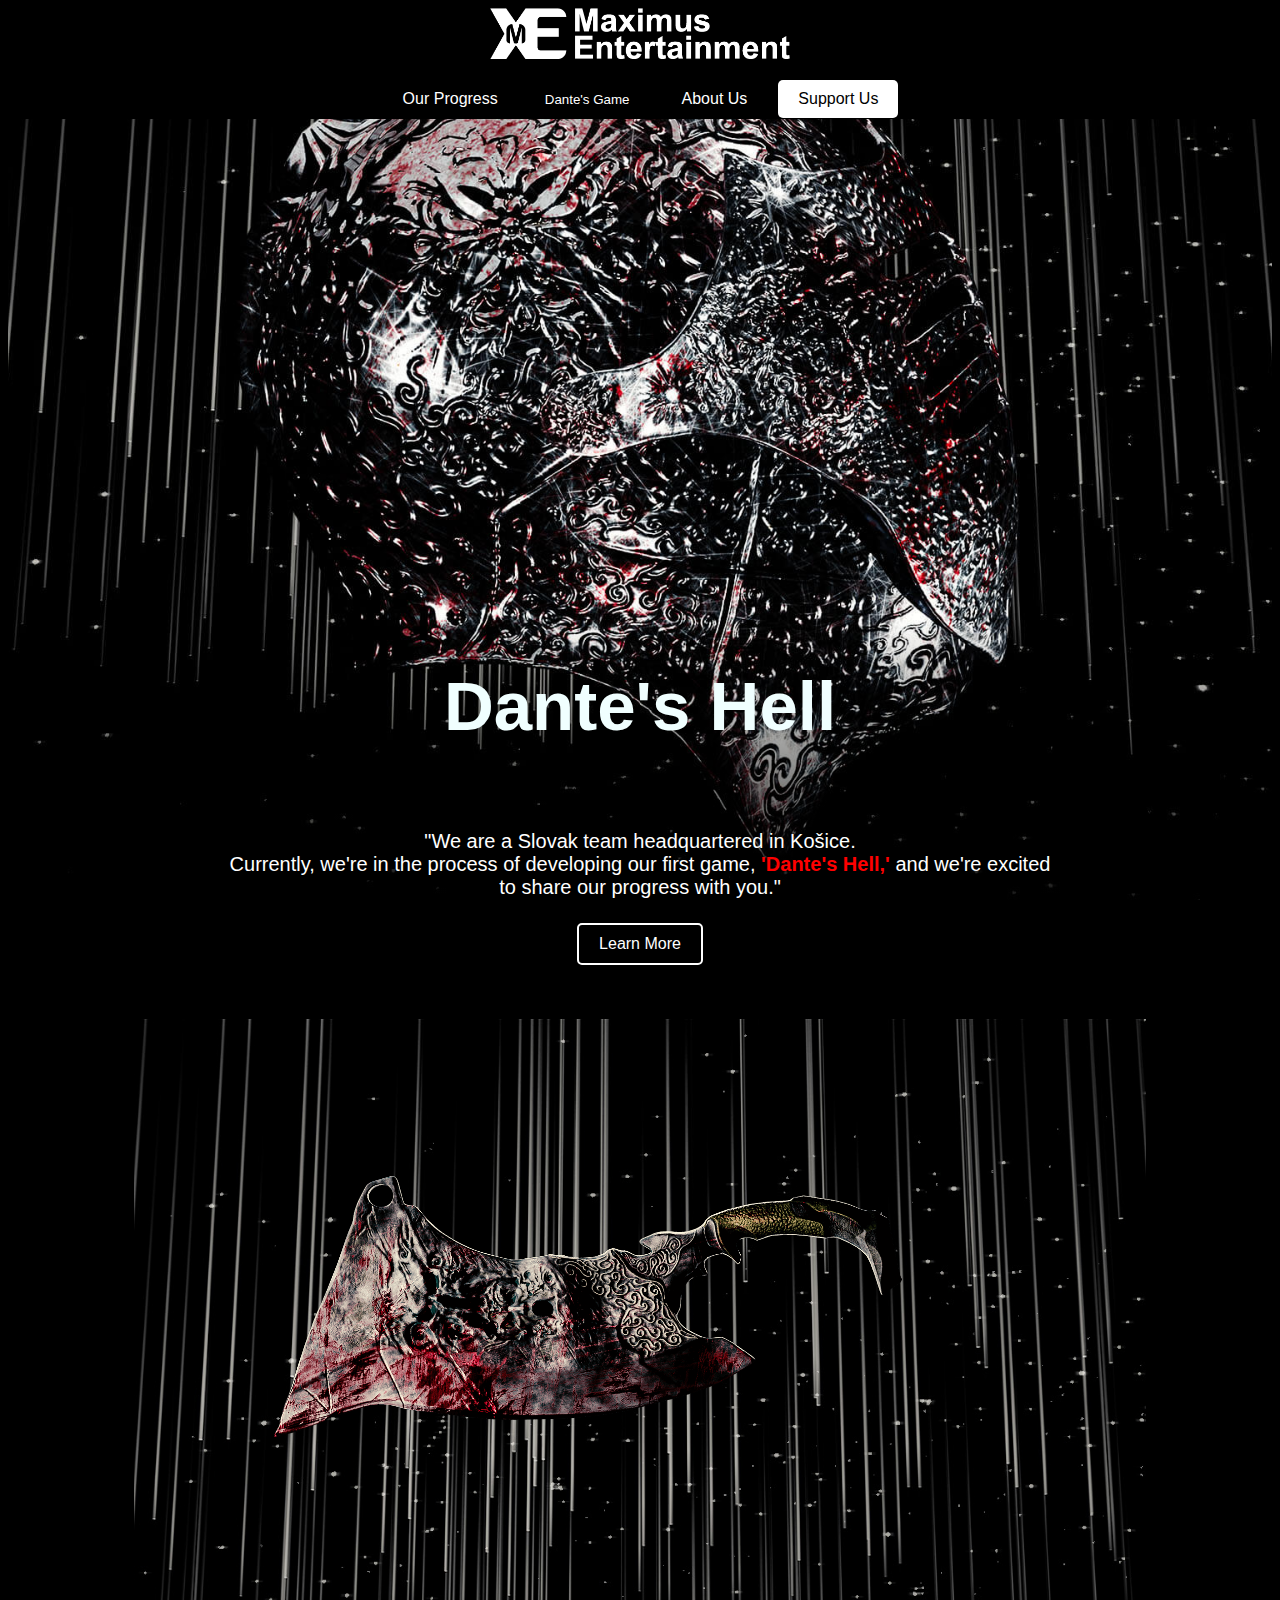
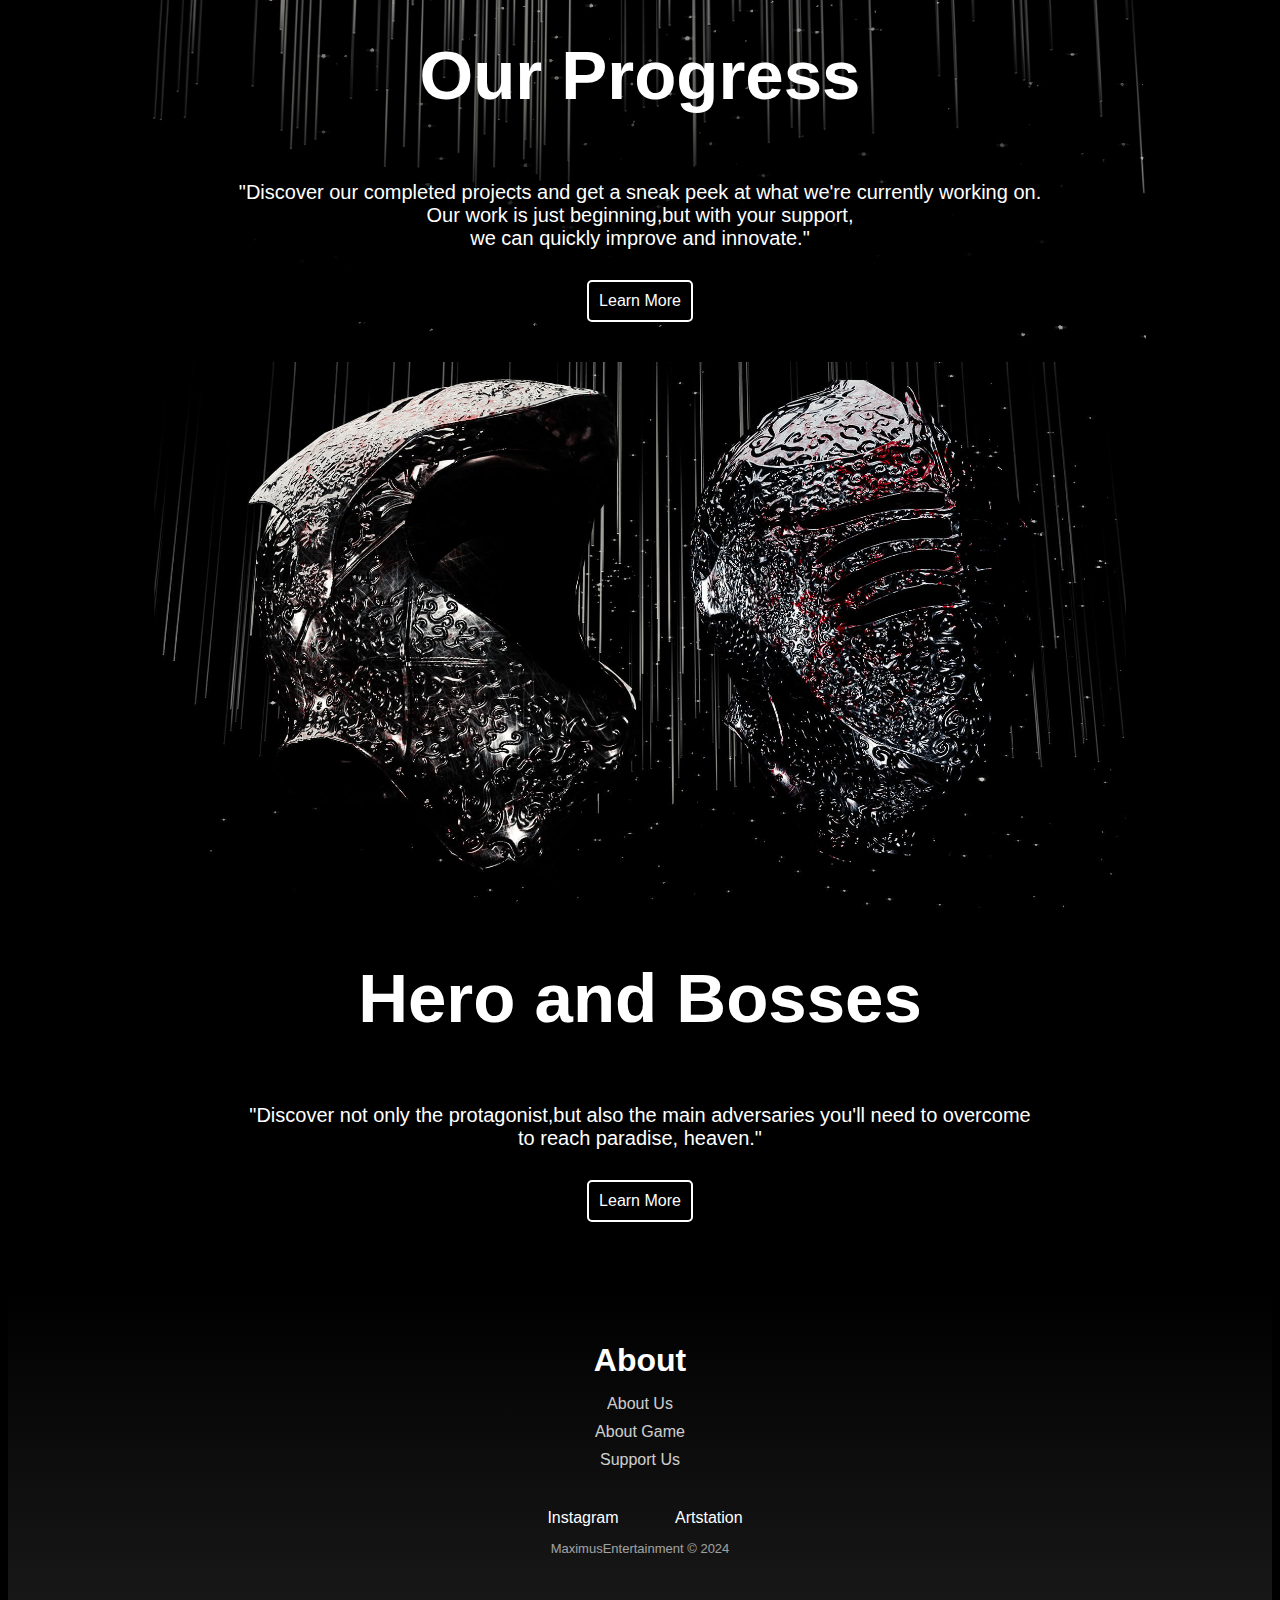
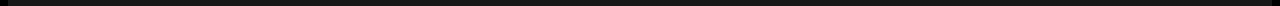
==== index.html @ f42e6dae "Update and rename MaximusEntertainment.html to index.html" ====
<!DOCTYPE html>
<html lang="en">
  <head>
    <meta charset="UTF-8" />
    <meta name="author" content="maxim_pochyba" />
    <title>MaximusEntertainment</title>
    <link rel="stylesheet" href="Entertainment01.css" />
    <link
      href="https://fonts.googleapis.com/icon?family=Material+Icons"
      rel="stylesheet"
    />

    <script>
      function toggleNav() {
        var x = document.getElementById("myLinks");
        if (x.style.display === "block") x.style.display = "none";
        else x.style.display = "block";
      }
      function toggleDantesGameDropdown() {
        var dropdown = document.getElementById("dantesGameDropdown");
        if (dropdown.style.display === "block") dropdown.style.display = "none";
        else dropdown.style.display = "block";
      }
    </script>
  </head>

  <body>
    <!-- NAV for MOBILE -->
    <div class="mobile-container">
      <div
        class="topnav"
        id="myTopnav"
        role="navigation"
        aria-label="mobile navigation"
      >
        <a href="./MaximusEntertainment.html" class="active" alt="Home">
          <img
            src="./LOGO/logo02.webp"
            alt="Company Logotype"
            class="Header_mobile_logo"
            aria-label="Company logo"
          />
        </a>
        <div id="myLinks">
          <a
            href="./MaximusEntertainment_OurProgress.html"
            aria-label="Our progress"
            >Our Progress</a
          >
          <button
            class="dropbtn"
            onclick="toggleDantesGameDropdown()"
            aria-haspopup="true"
            aria-controls="dantesGameDropdown"
          >
            Dante's Game
          </button>
          <div id="dantesGameDropdown" class="dropdown-content" role="menu">
            <a
              href="./MaximusEntertainment-GameStory.html"
              aria-label="Game story"
              >Game Story</a
            >
            <a
              href="./MaximusEntertainment-Hero-Boss.html"
              aria-label="Hero/Bosses"
              >Hero/Bosses</a
            >
          </div>
          <a href="./MaximusEntertainment_AboutUS.html" aria-label="About us"
            >About Us</a
          >
          <a
            href="./MaximusEntertainment-SupportUs.html"
            aria-label="Support us"
            >Support Us</a
          >
        </div>
        <a
          href="javascript:void(0);"
          class="icon"
          onclick="toggleNav()"
          role="button"
          aria-label="Toggle menu"
        >
          <i class="material-icons">menu</i>
        </a>
      </div>
    </div>

    <!-- NAV for PC -->

    <header role="banner">
      <nav class="navbar" aria-label="main navigation">
        <div class="logo-container">
          <a href="./MaximusEntertainment.html" class="logo-link">
            <img
              src="./LOGO/logo02.webp"
              alt="Company Logotype"
              class="Headerlogo"
              aria-label="Company logo"
            />
          </a>
        </div>
        <div class="button-container">
          <div class="button-group-left">
            <a
              class="button"
              href="./MaximusEntertainment_OurProgress.html"
              aria-label="Our progress"
              >Our Progress</a
            >
            <div class="dropdown">
              <button
                class="dropbtn"
                aria-haspopup="true"
                aria-controls="mainDropdownContent"
              >
                Dante's Game
              </button>
              <div
                class="dropdown-content"
                id="mainDropdownContent"
                role="menu"
              >
                <a
                  href="./MaximusEntertainment-GameStory.html"
                  aria-label="Game story"
                  >Game Story</a
                >
                <a
                  href="./MaximusEntertainment-Hero-Boss.html"
                  aria-label="Hero/Bosses"
                  >Hero/Bosses</a
                >
              </div>
            </div>
          </div>
          <div class="button-group-right">
            <a
              class="button"
              href="./MaximusEntertainment_AboutUS.html"
              aria-label="About us"
              >About Us</a
            >
            <a
              class="button support-button"
              href="./MaximusEntertainment-SupportUs.html"
              aria-label="Support us"
              >Support Us</a
            >
          </div>
        </div>
      </nav>
    </header>
    <!-- MAIN -->
    <div class="parallax" role="img" aria-label="Background image">
      <div class="main_container">
        <h1>Dante's Hell</h1>
        <br />
        <p>
          "We are a Slovak team headquartered in Košice. <br />Currently, we're
          in the process of developing our first game,
          <strong>'Dante's Hell,'</strong> and we're excited <br />to share our
          progress with you."
        </p>
        <a href="./MaximusEntertainment_AboutUS.html">
          <button class="custom-button" aria-label="Custom Button">
            Learn More
          </button>
        </a>
      </div>
    </div>
    <!-- CARDS -->
    <div class="cards">
      <div class="card_img">
        <img
          src="./images_for_website/axe_Web_01.png"
          alt="axe"
          class="card_img"
          tabindex="0"
          aria-label="axe"
        />
      </div>

      <div class="card_text">
        <h1 tabindex="0">Our Progress</h1>
        <p tabindex="0">
          "Discover our completed projects and get a sneak peek at what we're
          currently working on.<br />Our work is just beginning,but with your
          support, <br />we can quickly improve and innovate."
        </p>
        <a
          href="./MaximusEntertainment_OurProgress.html"
          class="learn-more"
          aria-label="Learn more about Our Progress"
          >Learn More</a
        >
      </div>
    </div>

    <div class="cards_second">
      <div class="card_img">
        <img
          src="./images_for_website/helma2.jpg"
          alt="helmet"
          class="card_img"
          tabindex="0"
          aria-label="hemla"
        />
      </div>

      <div class="card_text">
        <h1 tabindex="0">Hero and Bosses</h1>
        <p tabindex="0">
          "Discover not only the protagonist,but also the main adversaries
          you'll need to overcome <br />to reach paradise, heaven."
        </p>
        <a
          href="./MaximusEntertainment-Hero-Boss.html"
          class="learn-more"
          aria-label="Learn more about Our Progress"
          >Learn More</a
        >
      </div>
    </div>

    <!-- FOOTER -->

    <div class="footer-clean">
      <footer>
        <div class="container">
          <div class="row center">
            <div class="footer-section">
              <h2>About</h2>
              <ul class="footer-links">
                <li>
                  <a href="./MaximusEntertainment_AboutUS.html">About Us</a>
                </li>
                <li>
                  <a href="./MaximusEntertainment-GameStory.html">About Game</a>
                </li>
                <li><a href="#">Support Us</a></li>
              </ul>
            </div>
            <div class="footer-section">
              <a
                href="https://www.instagram.com/maxi_vision_3d/"
                class="social-button instagram-btn"
                >Instagram</a
              >
              <a
                href="https://maximpochyba8.artstation.com"
                class="social-button artstation-btn"
                >Artstation</a
              >
            </div>
          </div>
          <div class="row center">
            <div class="copyright-section">
              <p class="copyright">MaximusEntertainment © 2024</p>
            </div>
          </div>
        </div>
      </footer>
    </div>
  </body>
</html>
---- Entertainment01.css ----
html {
  height: 100%;
}

body{
    font-family: Arial, sans-serif;
    min-height: 100%;
    background-color: #000000;
}


/* Center the button container with the logo */
.button-container {
  display: flex;
  justify-content: center;
}

/* Adjust button group styles */
.button-group-left,
.button-group-right {
  display: flex;
  align-items: center;
}

/* Update button styles */
.button {
  color: white;
  border: 1px solid rgba(255, 255, 255, 0);
  border-radius: 5px;
  text-decoration: none;
  transition: background-color 0.3s ease;
  padding: 10px 20px;
  margin: 0 5px; /* Add equal margin to all sides */
}

.button:hover {
  background-color: rgba(255, 255, 255, 0.1);
}

.dropbtn {
  color: white;
  border: 1px solid rgba(255, 255, 255, 0);
  border-radius: 5px;
  background-color: transparent;
  cursor: pointer;
  transition: background-color 0.3s ease;
  padding: 10px 20px;
  margin-right: 5px; /* Add equal margin to all sides */
}

.dropbtn:hover {
  background-color: rgba(255, 255, 255, 0.1);
}

.dropdown-content {
  display: none;
  position: absolute;
  background-color: rgba(0, 0, 0, 0.760);
  min-width: 160px;
  box-shadow: 0px 8px 16px 0px rgba(0, 0, 0, 0.2);
  z-index: 1;
}

.dropdown-content a {
  color: white;
  padding: 12px 16px;
  text-decoration: none;
  display: block;
}

.dropdown-content a:hover {
  background-color: rgb(0, 0, 0);
}

.dropdown:hover .dropdown-content {
  display: block;
}

/* Center the logo */
.logo-container {
  display: flex;
  justify-content: center;
  align-items: center;
  max-width: 100%;
  padding-bottom: 20px;
}

.logo-link {
  width: 50%;
  max-width: 300px;
}

/* Logos */
.Headerlogo,
.Header_mobile_logo {
  display: block;
  max-width: 100%;
  max-height: 75px; /* Limit the height of the logo */
  height: auto;
}

.Headerlogo {
  display: none;
}

.support-button {
  padding: 10px 20px;
  color: black; /* Change text color to black */
  background-color: rgb(255, 255, 255); /* Change background color to white */
  border: none;
  border-radius: 5px;
  text-decoration: none;
  transition: background-color 0.3s ease;
}

.support-button:hover {
  background-color: 		#00ff6a;
}

/* Highlight focus on buttons and links */
a:focus, button:focus {
  outline: 2px solid #00d6fc; /* You may change the color value according to your website's color schema */
}




/* Mobile Navigation */

.mobile-container {
  display: none; /* Hide mobile navigation by default */
}

/* Add CSS for responsive design */
@media only screen and (max-width: 768px) {
  .navbar {
    display: flex;
    justify-content: center;
  }
  .mobile-container {
    display: block; /* Show mobile navigation on smaller screens */
  }

  .button-container {
    display: none; /* Hide button container on smaller screens */
  }

  /* Add styles for the mobile navigation */
  .topnav {
    overflow: hidden;
    background-color: #060606;
    position: relative;
  }

  .topnav a {
    color: white;
    padding: 14px 16px;
    text-decoration: none;
    font-size: 17px;
    display: block;
  }

  .topnav a.icon {
    background: rgba(0, 0, 0, 0);
    display: block;
    position: absolute;
    right: 0;
    top: 0;
  }

  .topnav a:hover {
    background-color: #dddddd10;
    color: rgb(255, 255, 255);
  }

  .active {
    background-color: #000000;
    color: white;
  }

  /* Remove display: none from dropdown content */
  .dropdown-content {
    display: none; /* Hide dropdown content by default on smaller screens */
    position: absolute;
    background-color: rgba(0, 0, 0, 0.764);
    min-width: 160px;
    box-shadow: 0px 8px 16px 0px rgba(0, 0, 0, 0.2);
    z-index: 1;
    left: 100px; /* Position the dropdown content next to the button */
  }
}

/* Show/Hide logos based on screen size */
@media screen and (max-width: 768px) {
  .Headerlogo {
    display: none;
  }
  .Header_mobile_logo {
    display: block;
    max-width: 100%;
    max-height: 50px;
  }
}

@media screen and (min-width: 769px) {
  .Headerlogo {
    display: block;
    max-width: 100%;
    max-height: 75px;
  }
  .Header_mobile_logo {
    display: none;
  }
}


/* main resp. hlavny obsahh */

.parallax {
  display: flex; /* Added flex display */
  flex-direction: column; /* Added column direction */
  justify-content: flex-end; /* Align children to the end/bottom */
  background-image: url("./images_for_website/helma.jpg");
  height: 100vh;
  background-attachment: fixed;
  background-position: center;
  background-repeat: no-repeat;
  background-size: cover;
  z-index: -1;
}

.main_container {
  padding-bottom: 50px;
  padding-left: 5%; 
  padding-right: 5%; 
  color: white;
  background: linear-gradient(to bottom,  rgba(0,0,0,0) 0%,rgba(0,0,0,1) 85%); 
  display: flex;
  flex-direction: column;
  align-items: center;
  justify-content: center;
}
  strong{
  color: red;
  font-size: 20px;
  font-weight: bold;
}

.main_container h1,
.main_container a {
  color: azure;
  text-align: center;
}

.main_container p {
  font-size: 20px;
  text-align: center;
}

.main_container h1 {
  font-size: 69px;
}

.custom-button {
  border: 2px solid white;
  background: transparent;
  color: white;
  padding: 10px 20px;
  text-align: center;
  text-decoration: none;
  display: inline-block;
  font-size: 16px;
  margin: 4px 2px;
  transition-duration: 0.4s;
  cursor: pointer;
  border-radius: 5px;
  
  
}



.custom-button:hover {
  background-color: red;
  color: white;
  border: 2px solid red;
}

/* Media Query for Mobile Devices */
@media (max-width: 768px) {

  .main_container h1 {
    font-size: 48px; /* Reduced font size */
  }
  
  .main_container p {
    font-size: 18px; /* Reduced font size */
  }
  
  .main_container {
    padding-bottom: 20px; /* Reduced padding */
  }
}

/* CARDS*/

* {
  box-sizing: border-box;
}

.cards {
  display: flex;
  flex-direction: column;
  justify-content: center;
  align-items: center;
  width: 80%;
  min-height: 300px; /* Change from height to min-height */
  margin: 0 auto;
  padding: 20px;
  background: url('./images_for_website/background01.jpg') no-repeat center center;
  background-size: cover;
}

.cards img.Background_cards {
  width: 100%;
  height: 100%;
  object-fit: cover; /* Ensures the image covers the entire space */
  object-position: center center; /* Aligns the center of the image with the center of the div */
}

@media screen and (max-width: 600px) {
  .cards {
    flex-direction: column;
    align-items: center; /* Center align on smaller screens */
  }
}

/* KARTA02 smer dole*/

.cards_second {
  display: flex;
  flex-direction: column;
  justify-content: center;
  align-items: center;
  width: 80%;
  min-height: 300px; /* Change from height to min-height */
  margin: 0 auto;
  padding: 20px;
  background-size: cover;
  margin-bottom: 50px;
}

.cards_second img.Background_cards {
  width: 100%;
  height: 100%;
  object-fit: cover; /* Ensures the image covers the entire space */
  object-position: center center; /* Aligns the center of the image with the center of the div */
}

@media screen and (max-width: 600px) {
  .cards_second {
    flex-direction: column;
    align-items: center; /* Center align on smaller screens */
  }
}

.card_img {
  width: 100%;
}
.card_img img {
  max-width: 100%; 
  max-height: 100%; 
  object-fit: contain; 
}
.card_img,
.card_text {
  width: 100%;
  max-width: 100%; /* Ensure they do not exceed their parent's width */
}

.card_text {
  color: white;
  background: linear-gradient(to bottom,  rgba(0,0,0,0) 0%,rgba(0,0,0,1) 85%);
  padding: 0; /* Remove padding */
  width: 100%; /* Change from 80% to 100% to fill parent */
  text-align: center;
  display: flex;
  flex-direction: column;
}
.card_text h1{
  font-size: 69px; /* use viewport widths to dynamically scale text based on viewport size */
}

.card_text p{
  font-size: 20px;
}

.learn-more {
  text-decoration: none;
  border: 2px solid white;
  background: transparent;
  color: white;
  padding: 10px;
  margin-top: 10px;
  border-radius: 5px;
  align-self: center; /* Center the button */
  transition-duration: 0.4s;
  
}

.learn-more:hover {
  background-color: red;
  color: white;
  border: 2px solid red;
}


@media screen and (max-width: 768px) {
  .card_text h1 {
    font-size: 48px; /* Increase the font size for smaller screens */
  }

  .card_text p {
    font-size: 18px; /* Increase the font size for smaller screens */
  }
}

/* FOOTER */
.footer-clean {
  padding: 50px 0;
  background: linear-gradient(to bottom, rgb(0, 0, 0) 0%, rgb(24, 24, 24) 100%);
  color: #ffffff;
}

.footer-clean h2 {
  margin-top: 0;
  margin-bottom: 12px;
  font-weight: bold;
  font-size: 32px;
}

.footer-links {
  padding: 0;
  list-style: none;
}

.footer-links li {
  margin-bottom: 10px;
}

.footer-links a {
  color: inherit;
  text-decoration: none;
  opacity: 0.8;
  font-size: 16px;
}

.footer-links a:hover {
  opacity: 1;
}

.social-button {
  background-color: transparent;
  color: inherit;
  border: 1px solid #cccccc00;
  border-radius: 4px;
  padding: 10px 20px;
  font-size: 14px;
  margin: 10px;
  cursor: pointer;
  transition: background-color 0.5s;
  text-decoration: none;
}
.instagram-btn,
.artstation-btn {
  font-size: 16px; /* Increase font size for Instagram and Artstation buttons */
}

.social-button:hover {
  opacity: 0.9;
  border: 1px solid #cccccc;
}

.instagram-btn:hover {
  background: radial-gradient(circle at 30% 107%, #fdf497 0%, #fdf497 5%, #fd5949 45%, #d6249f 60%, #285aeb 90%);
}

.artstation-btn:hover {
  background-color: rgb(46, 79, 199);
}

.footer-clean .copyright {
  margin-top: 14px;
  margin-bottom: 0;
  font-size: 13px;
  opacity: 0.6;
}

.center {
  justify-content: center;
  align-items: center;
}

.footer-section {
  text-align: center;
}

.footer-section + .footer-section {
  margin-top: 20px;
}

.footer-section:last-child {
  margin-top: 40px;
}

.footer-section:last-child a {
  margin-right: 0;
}

.copyright-section {
  text-align: center;
}
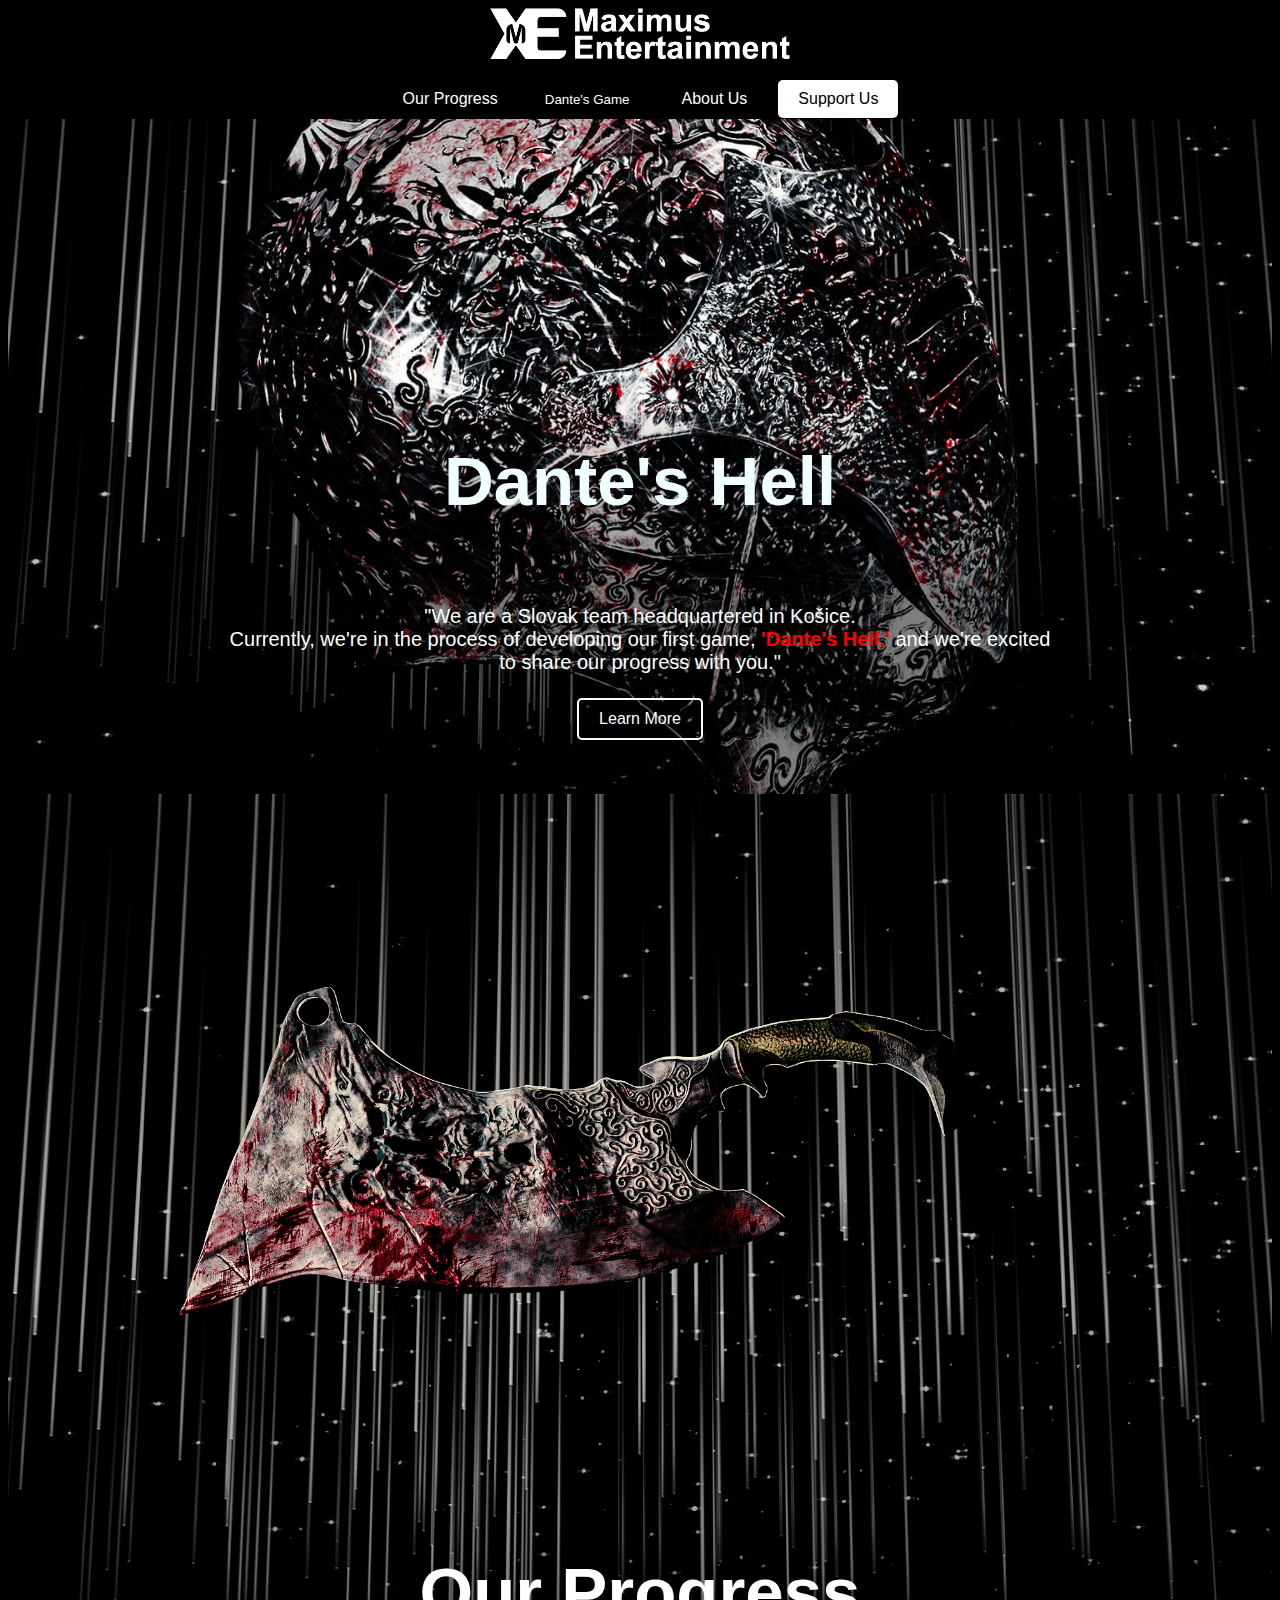
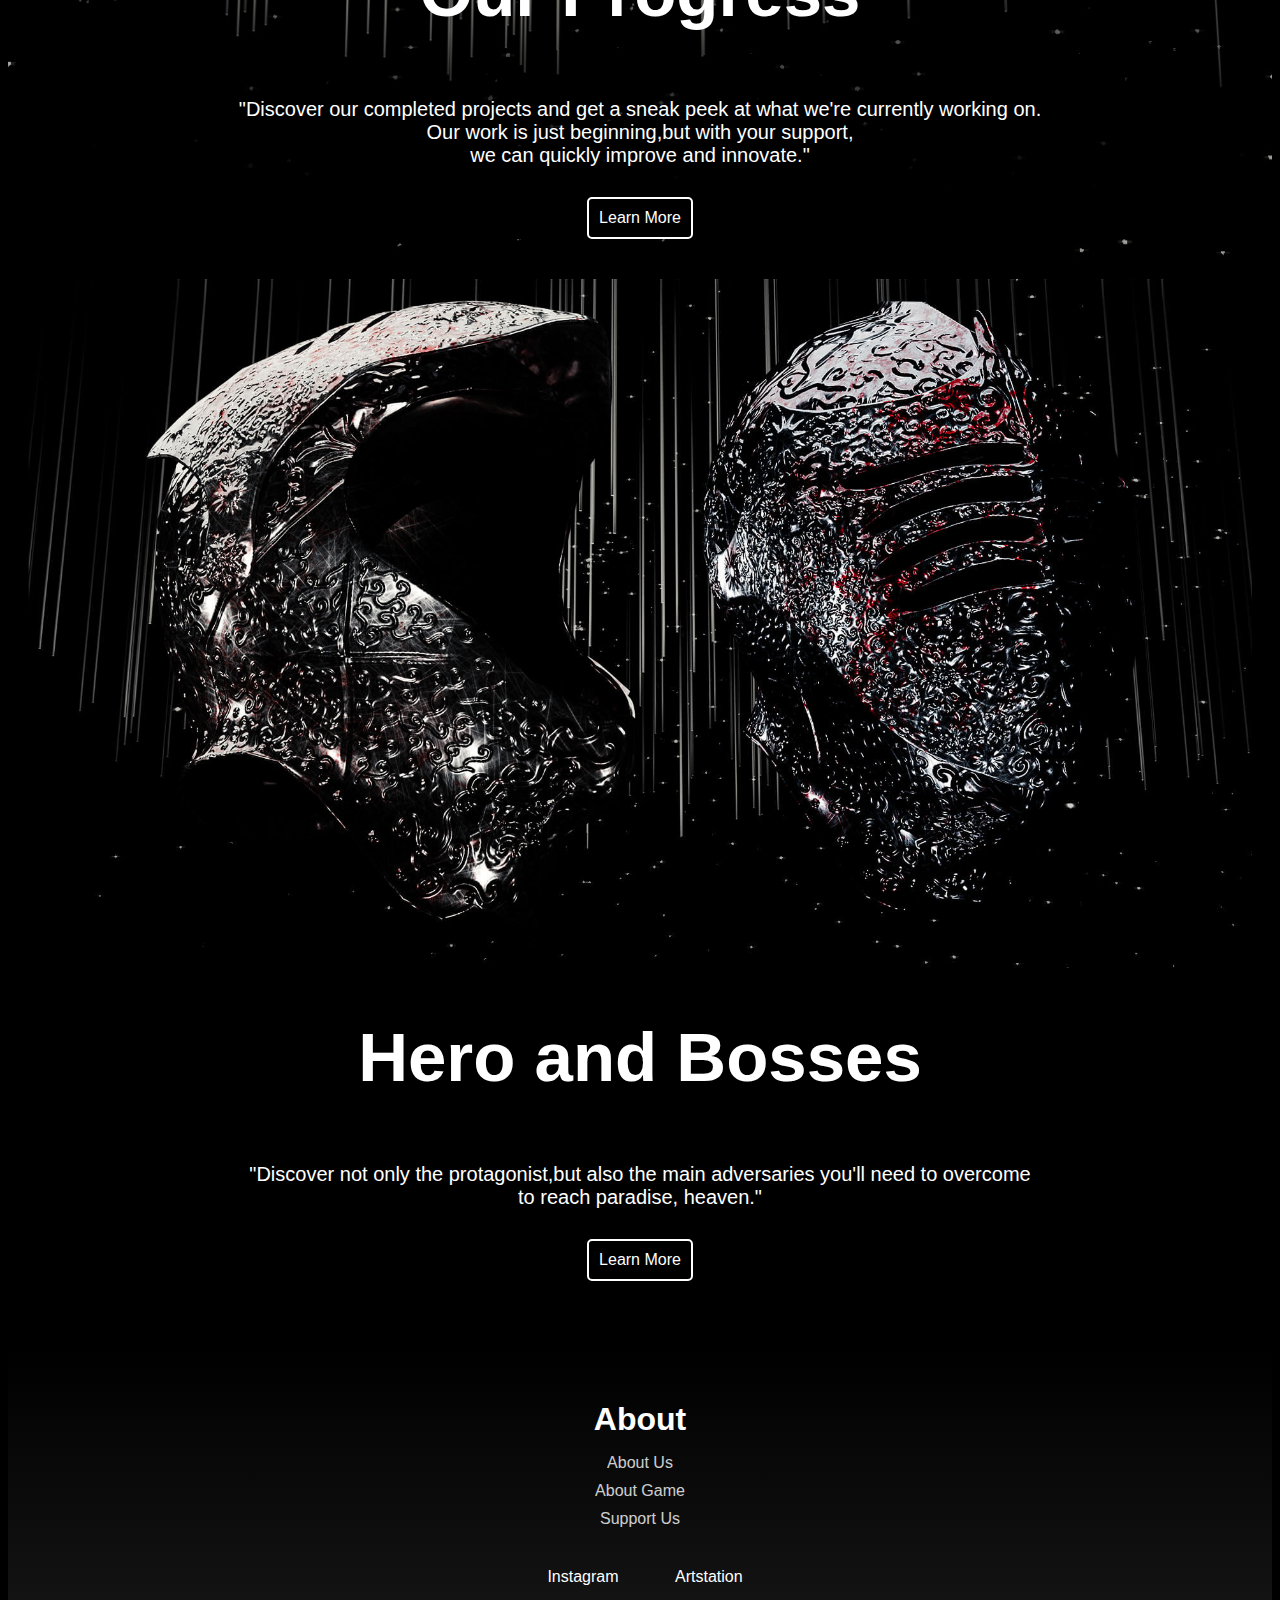
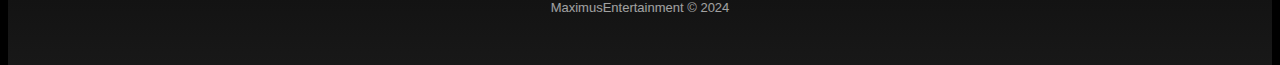
==== commit 6531ba10: "Update index.html" ====
--- a/index.html
+++ b/index.html
@@ -3,6 +3,7 @@
   <head>
     <meta charset="UTF-8" />
     <meta name="author" content="maxim_pochyba" />
+    <meta name="viewport" content="width=device-width,initial-scale=1.0" />
     <title>MaximusEntertainment</title>
     <link rel="stylesheet" href="Entertainment01.css" />
     <link
@@ -154,7 +155,7 @@
       </nav>
     </header>
     <!-- MAIN -->
-    <div class="parallax" role="img" aria-label="Background image">
+    <div class="background" role="img" aria-label="Background image">
       <div class="main_container">
         <h1>Dante's Hell</h1>
         <br />
--- a/Entertainment01.css
+++ b/Entertainment01.css
@@ -216,29 +216,40 @@
 
 /* main resp. hlavny obsahh */
 
-.parallax {
-  display: flex; /* Added flex display */
-  flex-direction: column; /* Added column direction */
-  justify-content: flex-end; /* Align children to the end/bottom */
+.background {
   background-image: url("./images_for_website/helma.jpg");
-  height: 100vh;
-  background-attachment: fixed;
+  background-size: cover;
   background-position: center;
   background-repeat: no-repeat;
-  background-size: cover;
-  z-index: -1;
+  height: 75vh;;
+  top: 0;
+  left: 0;
+  width: 100%;
+  height: 100%;
+
+  display: flex;
+  justify-content: center;
+  align-items: flex-end;
 }
 
 .main_container {
   padding-bottom: 50px;
-  padding-left: 5%; 
-  padding-right: 5%; 
-  color: white;
-  background: linear-gradient(to bottom,  rgba(0,0,0,0) 0%,rgba(0,0,0,1) 85%); 
-  display: flex;
+  padding-left: 5%;
+  padding-right: 5%;
+  color: white;
+  display: flex;
+  background: linear-gradient(to bottom, rgba(0, 0, 0, 0) 0%, rgba(0, 0, 0, 0.5) 50%);
   flex-direction: column;
   align-items: center;
   justify-content: center;
+}
+  
+
+@media only screen and (min-width: 769px) {
+  .background {
+    height: 75vh;
+    background-attachment: fixed;
+  }
 }
   strong{
   color: red;
@@ -313,7 +324,7 @@
   flex-direction: column;
   justify-content: center;
   align-items: center;
-  width: 80%;
+  
   min-height: 300px; /* Change from height to min-height */
   margin: 0 auto;
   padding: 20px;
@@ -342,7 +353,7 @@
   flex-direction: column;
   justify-content: center;
   align-items: center;
-  width: 80%;
+
   min-height: 300px; /* Change from height to min-height */
   margin: 0 auto;
   padding: 20px;
@@ -519,4 +530,4 @@
 
 .copyright-section {
   text-align: center;
-}+}
